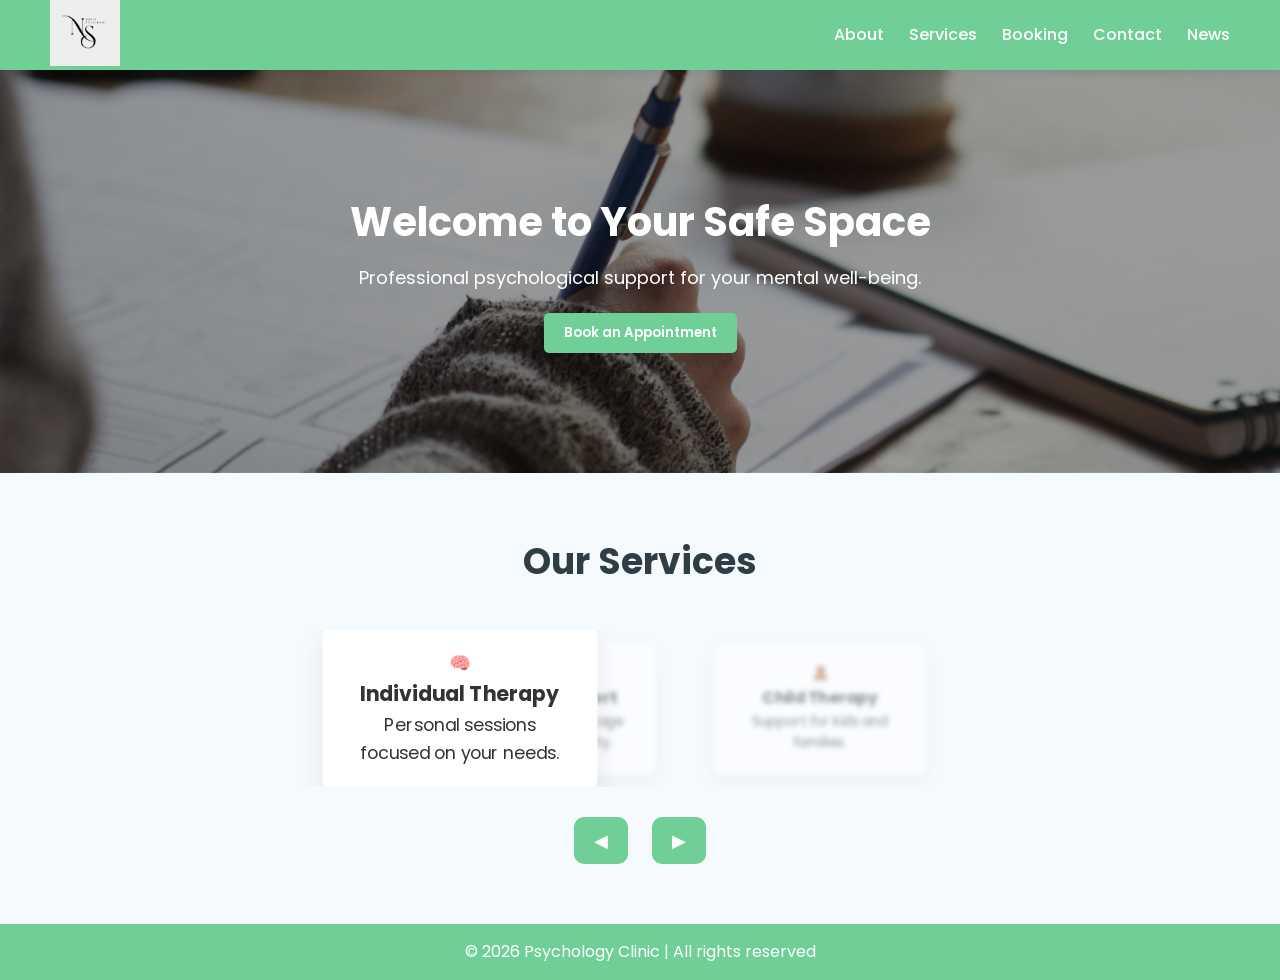
==== index.html @ 15b577ae "Enhance services section with icons Added icons to service cards in the services section." ====
<!DOCTYPE html>
<html lang="en">
<head>
    <meta charset="UTF-8">
    <link href="https://fonts.googleapis.com/css2?family=Poppins:wght@400;500;600;700&display=swap" rel="stylesheet">
    <meta name="viewport" content="width=device-width, initial-scale=1.0">
    <title>Psychology Clinic</title>
    <link rel="stylesheet" href="style.css">
</head>
<body>

    <!-- NAVBAR -->
   <nav>
    <div class="logo">
        <a href="index.html">
        <img src="images/logo.jpeg" alt="Logo">
        </a>
    </div>
      <ul>
    <li><a href="about.html">About</a></li>
    <li><a href="services.html">Services</a></li>
    <li><a href="booking.html">Booking</a></li>
    <li><a href="contact.html">Contact</a></li>
    <li><a href="news.html">News</a></li>
</ul>
    </nav>

    <!-- HERO SECTION -->
    <section class="hero">
        <h1>Welcome to Your Safe Space</h1>
        <p>Professional psychological support for your mental well-being.</p>
        <button>Book an Appointment</button>
    </section>

    <!-- SERVICES -->
<section class="services-slider">
    <h2>Our Services</h2>
    <div class="slider-wrapper">
        <div class="slider-card">
            <div class="icon">🧠</div>
            <h3>Individual Therapy</h3>
            <p>Personal sessions focused on your needs.</p>
        </div>
        <div class="slider-card">
            <div class="icon">💚</div>
            <h3>Anxiety Support</h3>
            <p>Learn how to manage stress and anxiety.</p>
        </div>
        <div class="slider-card">
            <div class="icon">🌈</div>
            <h3>Depression Help</h3>
            <p>Support and guidance through difficult times.</p>
        </div>
        <div class="slider-card">
            <div class="icon">👫</div>
            <h3>Couples Therapy</h3>
            <p>Help for better relationships.</p>
        </div>
        <div class="slider-card">
            <div class="icon">🧸</div>
            <h3>Child Therapy</h3>
            <p>Support for kids and families.</p>
        </div>
    </div>
    <div class="slider-nav">
        <button class="prev">◀</button>
        <button class="next">▶</button>
    </div>
</section>
<footer>
    <p>© 2026 Psychology Clinic | All rights reserved</p>
</footer>
    <script src="script.js"></script>
</body>
</html>
---- style.css ----
/* index */
* {
    margin: 0;
    padding: 0;
    box-sizing: border-box;
    font-family: 'Poppins', sans-serif; /* Poppins për krejt faqen */
}


/* NAVBAR */
nav {
    display: flex;
    justify-content: space-between;
    align-items: center;
    padding: 0 50px; /* heqim padding vertical */
    height: 70px; /* FIX height */
    background-color: #6fcf97;
    color: white;
    position: sticky;
    top: 0;
    z-index: 1000;
    box-shadow: 0 2px 10px rgba(0,0,0,0.1);
}

/* NAVBAR LINKS CLEAN */
ul {
    display: block;

}


nav ul {
    display: flex;
    list-style: none;
    gap: 25px;
}


nav ul li a {
    color: white;
    text-decoration: none;
    font-weight: 500;
    transition: 0.3s;
}

nav ul li a:hover {
    color: white;
    opacity: 0.8; /* efekt i lehtë */
}

/* LOGO */
.logo {
    display: flex;
    align-items: center;
    gap: 10px;
}

.logo img {
    height: 70px; /* ma e madhe se navbar */
    width: auto;
    object-fit: contain;
}

.logo img:hover {
    transform: scale(1.1);
    opacity: 0.9;
}
.logo span {
    font-size: 18px;
    font-weight: bold;
}

/* HERO */
.hero {
    text-align: center;
    padding: 120px 20px;
    background: linear-gradient(rgba(0,0,0,0.4), rgba(0,0,0,0.4)),
                url('images/hero.jpg'); /* vendos foton tane */
    background-size: cover;
    background-position: center;
    color: white;
}

.hero h1 {
    font-size: 40px;
    margin-bottom: 10px;
}

.hero p {
    font-size: 18px;
    margin-bottom: 20px;
}

.hero button {
    padding: 10px 20px;
    border: none;
    background-color: #6fcf97; /* njejte si navbar */
    color: white;
    cursor: pointer;
    border-radius: 5px;
    font-weight: 600;
    transition: 0.3s;
}
.hero button:hover {
    background-color: #57b87e; /* pak ma e errët */
}

/* ================= NEXT-LEVEL PROFESSIONAL SERVICES SLIDER ================= */
.services-slider {
    text-align: center;
    padding: 60px 20px;
    background-color: #f5faff;
    position: relative;
}

.services-slider h2 {
    font-size: 36px;
    margin-bottom: 40px;
    color: #2f3e46;
}

.slider-wrapper {
    display: flex;
    justify-content: center;
    align-items: center;
    overflow: hidden;
    position: relative;
    width: 100%;
}

.slider-card {
    background: white;
    width: 250px;
    padding: 25px;
    border-radius: 15px;
    box-shadow: 0 10px 25px rgba(0,0,0,0.08);
    flex-shrink: 0;
    margin: 0 -80px; /* overlap për efekt “partial view” */
    transition: transform 0.5s ease, filter 0.5s ease, opacity 0.5s ease;
    z-index: 1;
}

.slider-card.blur-left,
.slider-card.blur-right {
    transform: scale(0.85);
    opacity: 0.5;
    filter: blur(3px);
    z-index: 0;
}

.slider-card.active {
    transform: scale(1.1);
    opacity: 1;
    filter: blur(0);
    z-index: 2;
}

.slider-nav {
    margin-top: 30px;
}

.slider-nav button {
    background-color: #6fcf97;
    border: none;
    color: white;
    padding: 10px 20px;
    font-size: 18px;
    border-radius: 10px;
    cursor: pointer;
    margin: 0 10px;
    transition: 0.3s;
}

.slider-nav button:hover {
    background-color: #57b87e;
}

/* RESPONSIVE */
@media (max-width: 768px) {
    .slider-card {
        width: 200px;
        margin: 0 -50px;
    }
}

/* SERVICES */
.services {
    padding: 50px;
    text-align: center;
}

.cards {
    display: flex;
    justify-content: center;
    gap: 20px;
    margin-top: 30px;
}

.card {
    background: white;
    padding: 20px;
    width: 250px;
    border-radius: 10px;
    box-shadow: 0 0 10px rgba(0,0,0,0.1);
}

/* ABOUT PAGE */

.about-header {
    text-align: center;
    margin-bottom: 40px;
}
.about {
    padding: 60px 20px;
    background-color: #f9fcfb;
}
.about-header h1 {
    font-size: 36px;
    color: #2f3e46;
}
.about-header p {
    color: #777;
}

.about-container {
    display: flex;
    align-items: center;
    justify-content: center;
    gap: 50px;
    margin-top: 30px;
    background: white;
    padding: 40px;
    border-radius: 15px;
    box-shadow: 0 10px 25px rgba(0,0,0,0.08);
}

/* IMAGE */
.about-image img {
    width: 260px;
    height: 260px;
    border-radius: 50%;
    object-fit: cover;
    border: 4px solid #6fcf97;
}

/* CARDS */
.about-cards {
    display: flex;
    justify-content: center;
    gap: 20px;
    flex-wrap: wrap;
}

.info-card {
    background: white;
    padding: 25px;
    width: 250px;
    border-radius: 15px;
    box-shadow: 0 5px 20px rgba(0,0,0,0.08);
    text-align: center;
}

.info-card h3 {
    color: #6fcf97;
    margin-bottom: 10px;
}

/* INFO */
.about-info {
    max-width: 500px;
}


.about-info h2 {
    font-size: 28px;
    margin-bottom: 10px;
}
.highlight {
    color: #6fcf97;
    font-weight: 600;
    margin-bottom: 10px;
}

.about-text p {
    margin-bottom: 15px;
    line-height: 1.6;
    color: #555;
}

.about-text h3 {
    margin-top: 20px;
    color: #6fcf97;
}

/* LIST */
.about-text ul {
    margin-top: 10px;
    padding-left: 20px;
}

.about-text ul li {
    margin-bottom: 8px;
}
/* MAIN */
.about-main {
    display: flex;
    align-items: center;
    justify-content: center;
    gap: 60px;
    margin-bottom: 50px;
}


/* BUTTON */
.book-btn {
    display: inline-block;
    margin-top: 15px;
    padding: 10px 20px;
    background-color: #6fcf97;
    color: white;
    border-radius: 20px;
    text-decoration: none;
}

.book-btn:hover {
    background-color: #57b87e;
}

@media (max-width: 768px) {
    .about-container {
        flex-direction: column;
        text-align: center;
    }

    .about-text {
        text-align: center;
    }
}

/* SERVICES PAGE */
.services-page {
    padding: 50px;
    text-align: center;
    background-color: #f5faff;
}

.services-page h1 {
    font-size: 36px;
}

.subtitle {
    margin-top: 10px;
    color: #555;
}

.cards {
    display: flex;
    flex-wrap: wrap;
    justify-content: center;
    gap: 20px;
    margin-top: 30px;
}

.card {
    background: white;
    padding: 20px;
    width: 250px;
    border-radius: 10px;
    box-shadow: 0 0 10px rgba(0,0,0,0.1);
    transition: 0.3s;
}

.card:hover {
    transform: translateY(-5px);
}

@media (max-width: 768px) {
    .about-container {
        flex-direction: column;
        text-align: center;
        padding: 25px;
    }

    .about-text {
        text-align: center;
    }
}
/* BOOKING PAGE */
.booking {
    padding: 80px 20px;
    text-align: center;
    background-color:#f3faf6;
}

.booking-form {
    max-width: 500px;
    margin: 40px auto;
    display: flex;
    flex-direction: column;
    gap: 15px;
    text-align: left;
     background: white;              /* NEW */
    padding: 35px;                  /* NEW */
    border-radius: 15px;            /* NEW */
    box-shadow: 0 10px 30px rgba(0,0,0,0.08); /* NEW */

}

.booking-form input,
.booking-form textarea {
    padding: 12px;
    border-radius: 10px;
    border: 1px solid #ddd;
    font-size: 14px;
    transition: 0.3s;
}

/* FOCUS EFFECT */
.booking-form input:focus,
.booking-form textarea:focus {
    border-color: #6fbf8f;
    outline: none;
    box-shadow: 0 0 5px rgba(111, 191, 143, 0.3);
}


.booking-form button {
    padding: 12px;
    border: none;
    background-color: #6fbf8f;
    color: white;
    cursor: pointer;
    border-radius: 10px;
    font-size: 16px;
    transition: 0.3s;
}

.booking-form button:hover {
    background-color: #5aa87a;
}
/* CONTACT PAGE */
.contact {
    padding: 50px;
    text-align: center;
    background-color: #f5faff;
}

.contact-form {
    max-width: 500px;
    margin: 30px auto;
    display: flex;
    flex-direction: column;
    gap: 15px;
    text-align: left;
}

.contact-form input,
.contact-form textarea {
    padding: 10px;
    border-radius: 5px;
    border: 1px solid #ccc;
    font-size: 14px;
}

.contact-form button {
    padding: 10px;
    border: none;
    background-color:#6fbf8f;
    color: white;
    cursor: pointer;
    border-radius: 5px;
    font-size: 16px;
    transition: 0.3s;
}

.contact-form button:hover {
    background-color: #074173;
}

footer {
    background-color: #6fcf97;
    color: white;
    text-align: center;
    padding: 15px;
    margin-top: auto; /* KY E SHTYN POSHT */
}
html, body {
    height: 100%;
}
body {
    display: flex;
    flex-direction: column;
    font-family: 'Poppins', sans-serif;
    line-height: 1.6;
    color: #333;
}


.contact {
    padding: 60px 20px;
    text-align: center;
    background: #f6faf7;
}

.contact h1 {
    font-size: 36px;
    margin-bottom: 10px;
}

.subtitle {
    color: #666;
    margin-bottom: 40px;
}

/* Layout */
.contact-wrapper {
    display: flex;
    gap: 40px;
    justify-content: center;
    flex-wrap: wrap;
}

/* Contact Info */
.contact-info {
    background: white;
    padding: 30px;
    border-radius: 12px;
    width: 300px;
    text-align: left;
    box-shadow: 0 5px 15px rgba(0,0,0,0.05);
}

.contact-info h2 {
    margin-bottom: 20px;
    color: #6fbf8f;
}

.info-item {
    display: flex;
    align-items: center;
    margin-bottom: 15px;
    gap: 10px;
}

.info-item i {
    color: #6fbf8f;
    font-size: 18px;
}

.info-item a {
    text-decoration: none;
    color: #333;
}

.info-item a:hover {
    color:#6fbf8f;
}

/* Form */
.contact-form {
    background: white;
    padding: 30px;
    border-radius: 12px;
    width: 350px;
    text-align: left;
    box-shadow: 0 5px 15px rgba(0,0,0,0.05);
}

.contact-form input,
.contact-form textarea {
    width: 100%;
    padding: 12px;
    margin-top: 5px;
    margin-bottom: 15px;
    border-radius: 8px;
    border: 1px solid #ccc;
}

/* Green button (no blue) */
.contact-form button {
    width: 100%;
    padding: 12px;
    background: #6fbf8f;
    color: white;
    border: none;
    border-radius: 8px;
    font-size: 16px;
    cursor: pointer;
}

.contact-form button:hover {
    background: #5aa87a;
}

/* APPROACH SECTION */
.approach {
    text-align: center;
    margin: 60px 20px;
}

.approach h2 {
    font-size: 32px;
    color: #2f3e46;
    margin-bottom: 30px;
}

.approach-cards {
    display: flex;
    justify-content: center;
    gap: 20px;
    flex-wrap: wrap;
}

.approach-card {
    background: white;
    padding: 25px;
    width: 250px;
    border-radius: 15px;
    box-shadow: 0 5px 20px rgba(0,0,0,0.08);
    text-align: center;
    transition: transform 0.3s, box-shadow 0.3s;
}

.approach-card:hover {
    transform: translateY(-5px);
    box-shadow: 0 10px 30px rgba(0,0,0,0.12);
}

.approach-card h3 {
    color: #6fcf97;
    margin-bottom: 10px;
}

/* TESTIMONIAL */
.testimonial {
    text-align: center;
    margin: 50px 20px;
    font-style: italic;
    color: #555;
}

.testimonial span {
    display: block;
    margin-top: 15px;
    font-weight: 600;
    color: #2f3e46;
}

/* RESPONSIVE FOR APPROACH & TESTIMONIAL */
@media (max-width: 768px) {
    .approach-cards {
        flex-direction: column;
        align-items: center;
    }
}


/* ================= NEWS PAGE ================= */
.news-section {
    padding: 60px 20px;
    background-color: #f9fcfb;
    max-width: 1200px;
    margin: 0 auto;
}

.news-header {
    text-align: center;
    margin-bottom: 40px;
}

.news-header h1 {
    font-size: 36px;
    color: #2f3e46;
}

.news-header p {
    color: #777;
    font-size: 18px;
}

/* POST FORM */
.post-form {
    background: white;
    padding: 30px;
    border-radius: 15px;
    box-shadow: 0 10px 25px rgba(0,0,0,0.08);
    margin-bottom: 50px;
}

.post-form h2 {
    margin-bottom: 20px;
    color: #6fcf97;
}

.post-form input[type="text"],
.post-form textarea,
.post-form input[type="file"] {
    width: 100%;
    padding: 12px;
    margin-bottom: 15px;
    border-radius: 8px;
    border: 1px solid #ccc;
    font-size: 14px;
}

.post-form button {
    background-color: #6fcf97;
    color: white;
    border: none;
    padding: 12px 25px;
    border-radius: 25px;
    font-weight: 600;
    cursor: pointer;
    transition: 0.3s;
}

.post-form button:hover {
    background-color: #57b87e;
}

/* POSTS LIST */
.posts {
    display: flex;
    flex-direction: column;
    gap: 30px;
}

/* SINGLE POST CARD */
.post-card {
    background: white;
    padding: 25px;
    border-radius: 15px;
    box-shadow: 0 10px 25px rgba(0,0,0,0.08);
}

.post-card h3 {
    color: #2f3e46;
    margin-bottom: 10px;
}

.post-card p {
    color: #555;
    line-height: 1.6;
    margin-bottom: 15px;
}

.post-card img {
    width: 100%;
    max-height: 400px;
    object-fit: cover;
    border-radius: 10px;
    margin-bottom: 15px;
}

/* COMMENTS */
.comments {
    margin-top: 15px;
    padding-top: 10px;
    border-top: 1px solid #eee;
}

.comments p {
    font-size: 14px;
    margin-bottom: 8px;
}

.comment-input {
    width: calc(100% - 100px);
    padding: 10px;
    border-radius: 20px;
    border: 1px solid #ccc;
    margin-top: 10px;
    display: inline-block;
    font-size: 14px;
}

.comment-btn {
    padding: 10px 20px;
    margin-left: 10px;
    border-radius: 20px;
    background-color: #6fcf97;
    color: white;
    border: none;
    cursor: pointer;
    font-weight: 600;
}

.comment-btn:hover {
    background-color: #57b87e;
}

/* RESPONSIVE */
@media (max-width: 768px) {
    .post-form, .post-card {
        padding: 20px;
    }

    .comment-input {
        width: 100%;
        margin-bottom: 10px;
    }

    .comment-btn {
        width: 100%;
        margin-left: 0;
    }
}
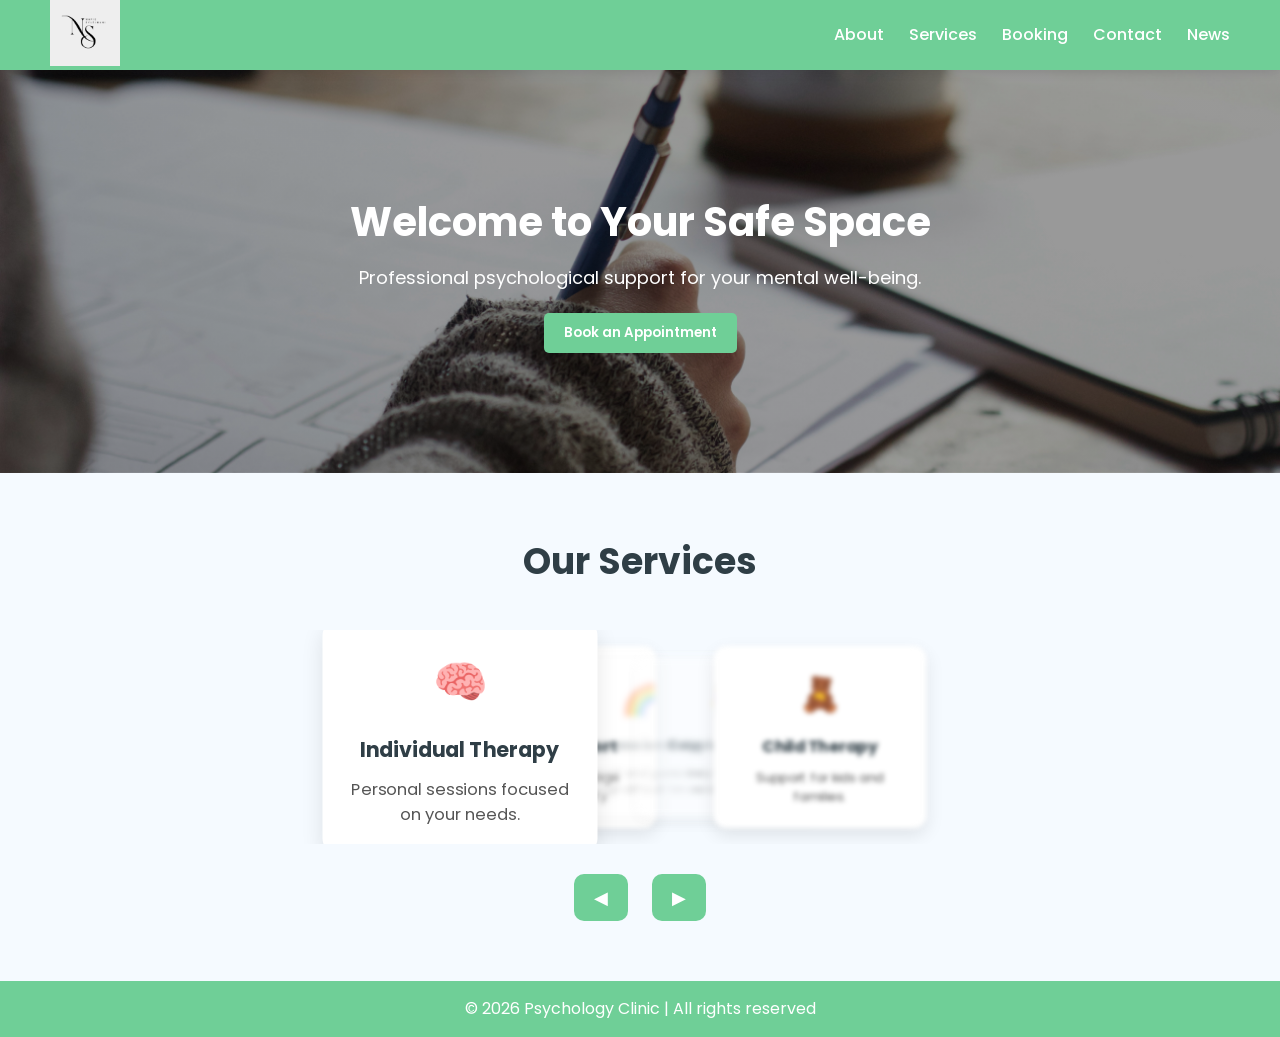
==== commit b9e7cc13: "Fix HTML encoding issues in index.html added data index" ====
--- a/index.html
+++ b/index.html
@@ -36,27 +36,27 @@
 <section class="services-slider">
     <h2>Our Services</h2>
     <div class="slider-wrapper">
-        <div class="slider-card">
+        <div class="slider-card" data-index="0">
             <div class="icon">🧠</div>
             <h3>Individual Therapy</h3>
             <p>Personal sessions focused on your needs.</p>
         </div>
-        <div class="slider-card">
+        <div class="slider-card" data-index="1">
             <div class="icon">💚</div>
             <h3>Anxiety Support</h3>
             <p>Learn how to manage stress and anxiety.</p>
         </div>
-        <div class="slider-card">
+        <div class="slider-card" data-index="2">
             <div class="icon">🌈</div>
             <h3>Depression Help</h3>
             <p>Support and guidance through difficult times.</p>
         </div>
-        <div class="slider-card">
+        <div class="slider-card" data-index="3">
             <div class="icon">👫</div>
             <h3>Couples Therapy</h3>
             <p>Help for better relationships.</p>
         </div>
-        <div class="slider-card">
+        <div class="slider-card" data-index="4">
             <div class="icon">🧸</div>
             <h3>Child Therapy</h3>
             <p>Support for kids and families.</p>
--- a/style.css
+++ b/style.css
@@ -105,7 +105,7 @@
     background-color: #57b87e; /* pak ma e errët */
 }
 
-/* ================= NEXT-LEVEL PROFESSIONAL SERVICES SLIDER ================= */
+/* ================= PROFESSIONAL SERVICES SLIDER ================= */
 .services-slider {
     text-align: center;
     padding: 60px 20px;
@@ -131,15 +131,43 @@
 .slider-card {
     background: white;
     width: 250px;
-    padding: 25px;
+    padding: 25px 20px;
     border-radius: 15px;
-    box-shadow: 0 10px 25px rgba(0,0,0,0.08);
+    box-shadow: 0 8px 20px rgba(0,0,0,0.1);
     flex-shrink: 0;
-    margin: 0 -80px; /* overlap për efekt “partial view” */
-    transition: transform 0.5s ease, filter 0.5s ease, opacity 0.5s ease;
+    margin: 0 -80px;
+    transition: transform 0.6s ease, filter 0.6s ease, opacity 0.6s ease;
     z-index: 1;
-}
-
+    text-align: center;
+}
+
+.slider-card .icon {
+    font-size: 40px;
+    margin-bottom: 15px;
+    color: #6fcf97;
+}
+
+.slider-card h3 {
+    font-weight: 700;
+    margin-bottom: 10px;
+    color: #2f3e46;
+}
+
+.slider-card p {
+    color: #555;
+    font-size: 15px;
+    line-height: 1.5;
+}
+
+/* Active card in center */
+.slider-card.active {
+    transform: scale(1.1);
+    opacity: 1;
+    filter: blur(0);
+    z-index: 2;
+}
+
+/* Cards on sides */
 .slider-card.blur-left,
 .slider-card.blur-right {
     transform: scale(0.85);
@@ -148,13 +176,7 @@
     z-index: 0;
 }
 
-.slider-card.active {
-    transform: scale(1.1);
-    opacity: 1;
-    filter: blur(0);
-    z-index: 2;
-}
-
+/* Navigation buttons */
 .slider-nav {
     margin-top: 30px;
 }
@@ -175,14 +197,13 @@
     background-color: #57b87e;
 }
 
-/* RESPONSIVE */
+/* Responsive */
 @media (max-width: 768px) {
     .slider-card {
         width: 200px;
         margin: 0 -50px;
     }
 }
-
 /* SERVICES */
 .services {
     padding: 50px;
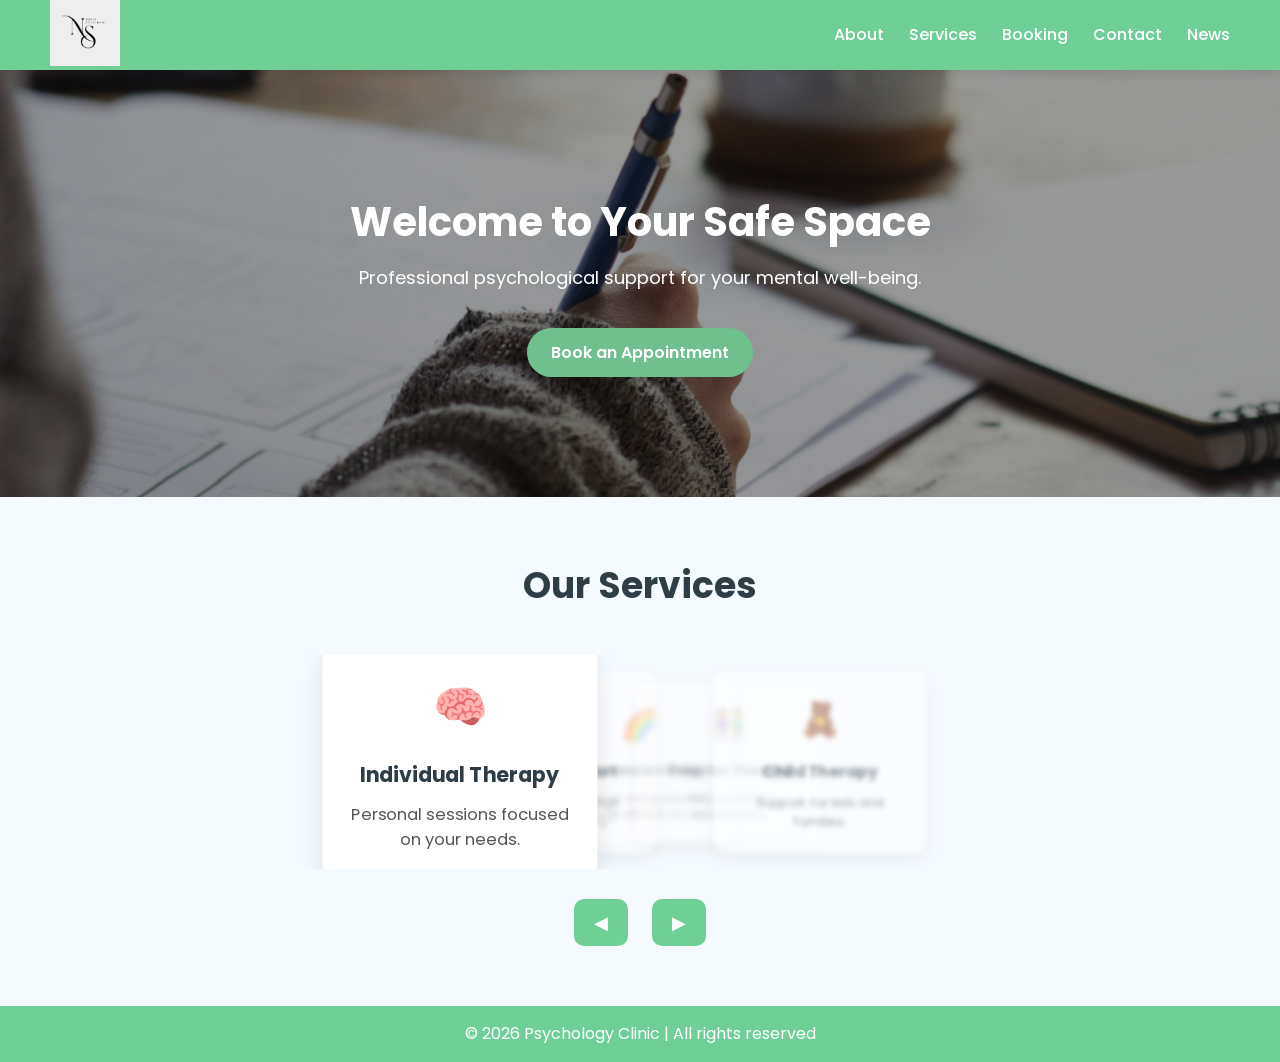
==== commit 477f2491: "Modify hero section with booking link Updated the hero section to include a link for booking appoint" ====
--- a/index.html
+++ b/index.html
@@ -29,7 +29,7 @@
     <section class="hero">
         <h1>Welcome to Your Safe Space</h1>
         <p>Professional psychological support for your mental well-being.</p>
-        <button>Book an Appointment</button>
+        <a href="booking.html" class="book-btn">Book an Appointment</a>
     </section>
 
     <!-- SERVICES -->
--- a/style.css
+++ b/style.css
@@ -139,6 +139,7 @@
     transition: transform 0.6s ease, filter 0.6s ease, opacity 0.6s ease;
     z-index: 1;
     text-align: center;
+    cursor: pointer;
 }
 
 .slider-card .icon {
@@ -211,150 +212,228 @@
 }
 
 .cards {
-    display: flex;
-    justify-content: center;
-    gap: 20px;
-    margin-top: 30px;
+    display: grid;
+    grid-template-columns: repeat(auto-fit, minmax(250px, 1fr));
+    gap: 30px;
+    margin-top: 40px;
+    justify-items: center;
 }
 
 .card {
     background: white;
-    padding: 20px;
-    width: 250px;
+    padding: 25px 20px;
+    width: 100%;
+    max-width: 300px;
+    border-radius: 12px;
+    box-shadow: 0 10px 25px rgba(0,0,0,0.08);
+    transition: transform 0.3s, box-shadow 0.3s;
+    display: flex;
+    flex-direction: column;
+    align-items: center;
+    text-align: center;
+}
+
+.card:hover {
+    transform: translateY(-8px);
+    box-shadow: 0 15px 30px rgba(0,0,0,0.12);
+}
+.card img {
+    width: 100%;
+    height: 180px;
+    object-fit: cover;
     border-radius: 10px;
-    box-shadow: 0 0 10px rgba(0,0,0,0.1);
+    margin-bottom: 15px;
+}
+@media (max-width: 992px) {
+    .cards {
+        grid-template-columns: repeat(2, 1fr);
+    }
+}
+
+@media (max-width: 600px) {
+    .cards {
+        grid-template-columns: 1fr;
+    }
 }
 
 /* ABOUT PAGE */
-
-.about-header {
-    text-align: center;
-    margin-bottom: 40px;
-}
-.about {
-    padding: 60px 20px;
-    background-color: #f9fcfb;
-}
-.about-header h1 {
-    font-size: 36px;
-    color: #2f3e46;
-}
-.about-header p {
-    color: #777;
-}
-
-.about-container {
-    display: flex;
-    align-items: center;
-    justify-content: center;
-    gap: 50px;
-    margin-top: 30px;
-    background: white;
-    padding: 40px;
-    border-radius: 15px;
-    box-shadow: 0 10px 25px rgba(0,0,0,0.08);
-}
-
-/* IMAGE */
-.about-image img {
-    width: 260px;
-    height: 260px;
-    border-radius: 50%;
-    object-fit: cover;
-    border: 4px solid #6fcf97;
-}
-
-/* CARDS */
-.about-cards {
-    display: flex;
-    justify-content: center;
-    gap: 20px;
-    flex-wrap: wrap;
-}
-
-.info-card {
-    background: white;
-    padding: 25px;
-    width: 250px;
-    border-radius: 15px;
-    box-shadow: 0 5px 20px rgba(0,0,0,0.08);
-    text-align: center;
-}
-
-.info-card h3 {
-    color: #6fcf97;
-    margin-bottom: 10px;
-}
-
-/* INFO */
-.about-info {
-    max-width: 500px;
-}
-
-
-.about-info h2 {
-    font-size: 28px;
-    margin-bottom: 10px;
-}
-.highlight {
-    color: #6fcf97;
-    font-weight: 600;
-    margin-bottom: 10px;
-}
-
-.about-text p {
-    margin-bottom: 15px;
-    line-height: 1.6;
-    color: #555;
-}
-
-.about-text h3 {
-    margin-top: 20px;
-    color: #6fcf97;
-}
-
-/* LIST */
-.about-text ul {
-    margin-top: 10px;
-    padding-left: 20px;
-}
-
-.about-text ul li {
-    margin-bottom: 8px;
-}
-/* MAIN */
-.about-main {
+.about-page {
+    background: #f3f7f5;
+    padding: 60px 20px 70px;
+    font-family: 'Poppins', sans-serif;
+}
+
+/* HERO */
+.about-hero {
+    max-width: 1100px;
+    margin: 0 auto 50px;
     display: flex;
     align-items: center;
     justify-content: center;
     gap: 60px;
-    margin-bottom: 50px;
-}
-
+    flex-wrap: wrap;
+    padding: 30px 0 10px;
+}
+
+.about-image img {
+    width: 320px;
+    height: 320px;
+    object-fit: cover;
+    border-radius: 50%;
+    border: 6px solid #6fbf8f;
+    box-shadow: 0 10px 25px rgba(0, 0, 0, 0.08);
+}
+
+.about-hero-text {
+    max-width: 500px;
+}
+
+.small-heading {
+    color: #6fbf8f;
+    font-weight: 600;
+    margin-bottom: 10px;
+    font-size: 18px;
+}
+
+.about-hero-text h1 {
+    font-size: 58px;
+    color: #243746;
+    margin-bottom: 10px;
+}
+
+.about-hero-text h3 {
+    color: #243746;
+    font-size: 28px;
+    margin-bottom: 20px;
+}
+
+.about-hero-text p {
+    color: #333;
+    font-size: 17px;
+    line-height: 1.8;
+    margin-bottom: 25px;
+}
 
 /* BUTTON */
 .book-btn {
     display: inline-block;
+    padding: 12px 24px;
     margin-top: 15px;
-    padding: 10px 20px;
-    background-color: #6fcf97;
-    color: white;
-    border-radius: 20px;
+    background-color: #6fbf8f;
+    color: white;
+    border-radius: 25px;
     text-decoration: none;
+    font-weight: 600;
+    transition: 0.3s;
 }
 
 .book-btn:hover {
     background-color: #57b87e;
 }
 
+/* NEW SPLIT SECTION */
+.about-content-section {
+    max-width: 1100px;
+    margin: 0 auto;
+    display: grid;
+    grid-template-columns: 1.15fr 0.85fr;
+    gap: 28px;
+    align-items: start;
+}
+
+.about-text-side {
+    background: rgba(255, 255, 255, 0.45);
+    padding: 28px 26px;
+    border-radius: 18px;
+}
+
+.about-text-side h2 {
+    font-size: 42px;
+    color: #243746;
+    margin-bottom: 20px;
+    position: relative;
+}
+
+.about-text-side h2::after {
+    content: "";
+    width: 50px;
+    height: 3px;
+    background: #6fbf8f;
+    position: absolute;
+    left: 0;
+    bottom: -8px;
+}
+
+.about-text-side p {
+    font-size: 16px;
+    color: #2f3e46;
+    line-height: 1.9;
+    margin-bottom: 16px;
+}
+
+.about-info-side {
+    display: flex;
+    flex-direction: column;
+    gap: 16px;
+}
+
+.side-card {
+    background: white;
+    padding: 22px 22px;
+    border-radius: 18px;
+    box-shadow: 0 4px 14px rgba(0, 0, 0, 0.04);
+    transition: 0.3s;
+}
+
+.side-card:hover {
+    transform: translateY(-6px);
+    box-shadow: 0 10px 25px rgba(0,0,0,0.08);
+}
+
+.side-card h3 {
+    color: #243746;
+    font-size: 26px;
+    margin-bottom: 10px;
+}
+
+.side-card p {
+    color: #333;
+    font-size: 16px;
+    line-height: 1.8;
+}
+
+/* MOBILE */
+@media (max-width: 900px) {
+    .about-content-section {
+        grid-template-columns: 1fr;
+    }
+
+    .about-text-side {
+        text-align: center;
+    }
+}
+
 @media (max-width: 768px) {
-    .about-container {
-        flex-direction: column;
+    .about-hero {
+        gap: 35px;
+        margin-bottom: 45px;
+    }
+
+    .about-image img {
+        width: 250px;
+        height: 250px;
+    }
+
+    .about-hero-text {
         text-align: center;
     }
 
-    .about-text {
-        text-align: center;
+    .about-hero-text h1 {
+        font-size: 38px;
+    }
+
+    .about-hero-text h3 {
+        font-size: 22px;
     }
 }
 
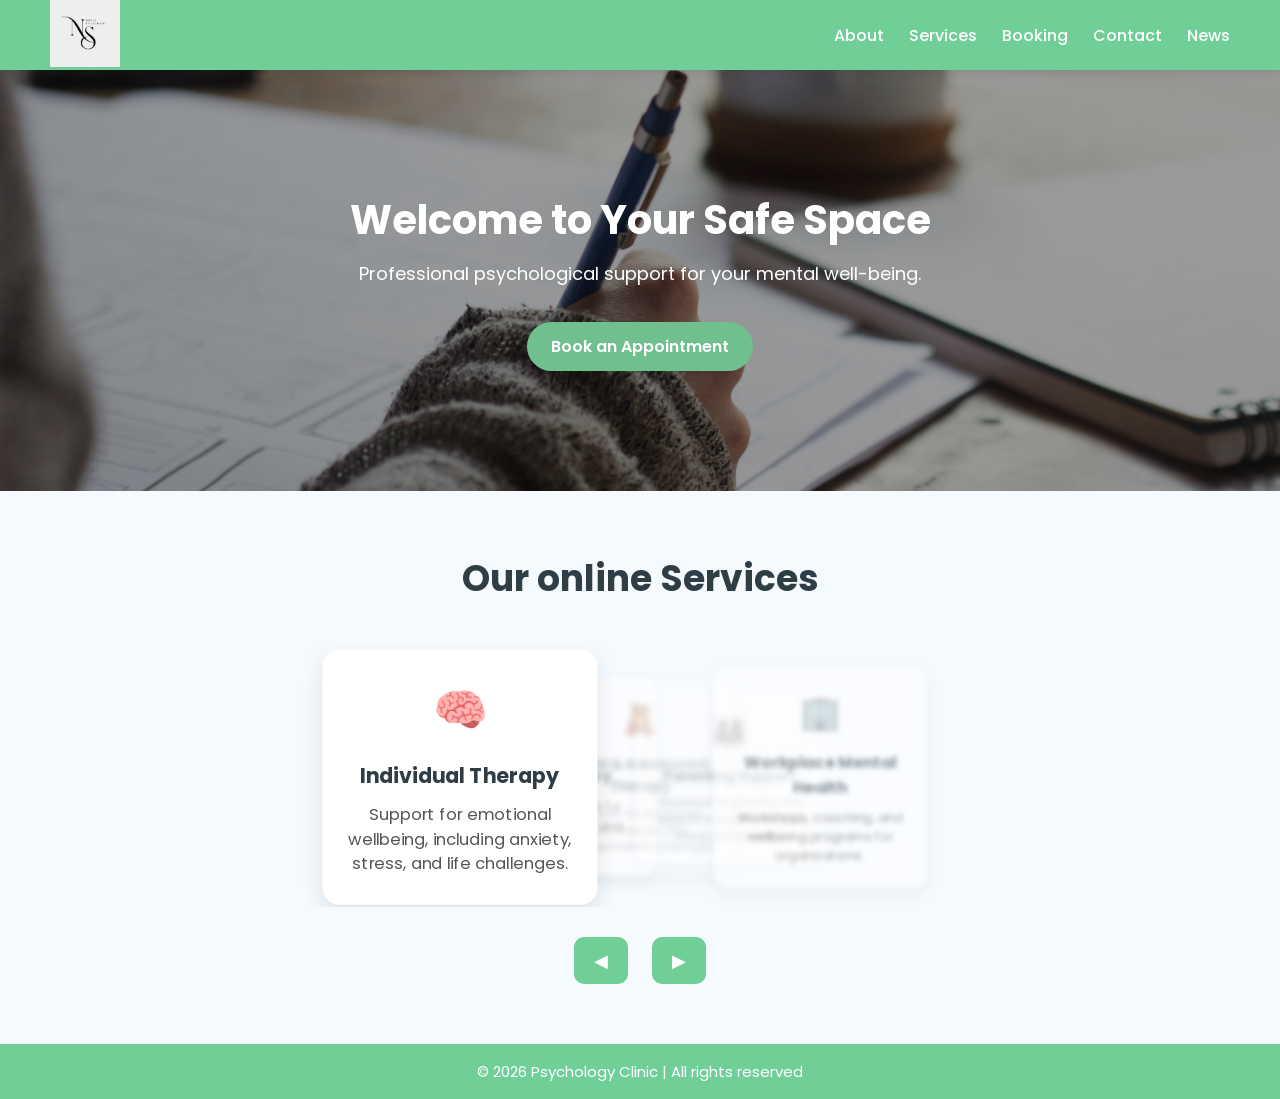
==== commit f61fab59: "I fixed the services and I added at css some style about price and also I fixed the cards at index" ====
--- a/index.html
+++ b/index.html
@@ -32,35 +32,41 @@
         <a href="booking.html" class="book-btn">Book an Appointment</a>
     </section>
 
-    <!-- SERVICES -->
+<!-- SERVICES -->
 <section class="services-slider">
-    <h2>Our Services</h2>
+    <h2>Our online Services</h2>
     <div class="slider-wrapper">
+
         <div class="slider-card" data-index="0">
             <div class="icon">🧠</div>
             <h3>Individual Therapy</h3>
-            <p>Personal sessions focused on your needs.</p>
+            <p>Support for emotional wellbeing, including anxiety, stress, and life challenges.</p>
         </div>
+
         <div class="slider-card" data-index="1">
-            <div class="icon">💚</div>
-            <h3>Anxiety Support</h3>
-            <p>Learn how to manage stress and anxiety.</p>
+            <div class="icon">👥</div>
+            <h3>Group Therapy</h3>
+            <p>A supportive space to share experiences and grow together.</p>
         </div>
+
         <div class="slider-card" data-index="2">
-            <div class="icon">🌈</div>
-            <h3>Depression Help</h3>
-            <p>Support and guidance through difficult times.</p>
+            <div class="icon">🧸</div>
+            <h3>Child & Adolescent Therapy</h3>
+            <p>Support for emotional, behavioural, and developmental challenges.</p>
         </div>
+
         <div class="slider-card" data-index="3">
-            <div class="icon">👫</div>
-            <h3>Couples Therapy</h3>
-            <p>Help for better relationships.</p>
+            <div class="icon">👨‍👩‍👧</div>
+            <h3>Parenting Support</h3>
+            <p>Guidance for parents and support in building healthy family relationships.</p>
         </div>
+
         <div class="slider-card" data-index="4">
-            <div class="icon">🧸</div>
-            <h3>Child Therapy</h3>
-            <p>Support for kids and families.</p>
+            <div class="icon">🏢</div>
+            <h3>Workplace Mental Health</h3>
+            <p>Workshops, coaching, and wellbeing programs for organizations.</p>
         </div>
+
     </div>
     <div class="slider-nav">
         <button class="prev">◀</button>
--- a/style.css
+++ b/style.css
@@ -444,6 +444,12 @@
     background-color: #f5faff;
 }
 
+.price {
+    font-weight: 600;
+    color: #2e7d6b; /* ose ngjyra jote kryesore */
+    margin: 10px 0;
+    font-size: 16px;
+}
 .services-page h1 {
     font-size: 36px;
 }
@@ -485,185 +491,492 @@
         text-align: center;
     }
 }
-/* BOOKING PAGE */
-.booking {
-    padding: 80px 20px;
-    text-align: center;
-    background-color:#f3faf6;
-}
-
-.booking-form {
-    max-width: 500px;
-    margin: 40px auto;
-    display: flex;
+.booking-container {
+    display: grid;
+    grid-template-columns: 1.2fr 0.8fr;
+    gap: 30px;
+    max-width: 1100px;
+    margin: 0 auto;
+    align-items: start;
+}
+
+.booking-left,
+.booking-right {
+    background: white;
+    padding: 30px;
+    border-radius: 18px;
+    box-shadow: 0 10px 30px rgba(0,0,0,0.08);
+    min-width: 0;
+}
+
+#calendar {
+    width: 100%;
+    background: #f9fcfb;
+    border-radius: 14px;
+    padding: 20px;
+    border: 1px solid #e5ece8;
+}
+
+.calendar-header {
+    display: flex;
+    justify-content: space-between;
+    align-items: center;
+    margin-bottom: 16px;
+    font-weight: 600;
+    color: #243746;
+}
+
+.calendar-header button {
+    border: none;
+    background: #6fcf97;
+    color: white;
+    width: 42px;
+    height: 42px;
+    border-radius: 10px;
+    cursor: pointer;
+    font-size: 18px;
+}
+
+.calendar-days {
+    display: grid;
+    grid-template-columns: repeat(7, minmax(0, 1fr));
+    gap: 8px;
+    margin-bottom: 10px;
+    text-align: center;
+}
+
+.calendar-days div {
+    font-size: 14px;
+    font-weight: 600;
+    color: #7a858d;
+}
+
+.calendar-grid {
+    display: grid;
+    grid-template-columns: repeat(7, minmax(0, 1fr));
+    gap: 10px;
+    width: 100%;
+}
+
+.calendar-grid button {
+    padding: 12px 6px;
+    border: none;
+    border-radius: 10px;
+    background: #e9f7ef;
+    cursor: pointer;
+    font-weight: 500;
+    transition: 0.2s;
+}
+
+.calendar-grid button:hover:not(:disabled) {
+    background: #c8efd8;
+}
+
+.calendar-grid button.selected {
+    background: #6fcf97;
+    color: white;
+}
+
+.calendar-grid button:disabled {
+    background: #f8d7da;
+    color: #721c24;
+    opacity: 0.6;
+    cursor: not-allowed;
+}
+.booking-modern {
+    padding: 60px 20px;
+    background: #f3f7f5;
+}
+
+.booking-header {
+    text-align: center;
+    margin-bottom: 35px;
+}
+
+.booking-header h1 {
+    font-size: 42px;
+    color: #243746;
+    margin-bottom: 8px;
+}
+
+.booking-header p {
+    color: #5f6b73;
+    font-size: 17px;
+}
+
+.step {
+    display: none;
     flex-direction: column;
-    gap: 15px;
-    text-align: left;
-     background: white;              /* NEW */
-    padding: 35px;                  /* NEW */
-    border-radius: 15px;            /* NEW */
-    box-shadow: 0 10px 30px rgba(0,0,0,0.08); /* NEW */
-
-}
-
-.booking-form input,
-.booking-form textarea {
-    padding: 12px;
+    gap: 18px;
+}
+
+.step.active {
+    display: flex;
+}
+
+.step h2,
+.booking-right h3 {
+    color: #243746;
+    margin-bottom: 10px;
+}
+
+.booking-left input,
+.booking-left select {
+    width: 100%;
+    padding: 14px;
     border-radius: 10px;
-    border: 1px solid #ddd;
-    font-size: 14px;
-    transition: 0.3s;
-}
-
-/* FOCUS EFFECT */
-.booking-form input:focus,
-.booking-form textarea:focus {
+    border: 1px solid #d6d6d6;
+    font-size: 15px;
+    font-family: 'Poppins', sans-serif;
+}
+
+.booking-left input:focus,
+.booking-left select:focus {
     border-color: #6fbf8f;
     outline: none;
     box-shadow: 0 0 5px rgba(111, 191, 143, 0.3);
 }
 
-
-.booking-form button {
+.booking-left button,
+.confirm-btn {
+    padding: 13px 18px;
+    border: none;
+    background: #6fcf97;
+    color: white;
+    border-radius: 10px;
+    cursor: pointer;
+    font-size: 15px;
+    font-weight: 600;
+    transition: 0.3s;
+    font-family: 'Poppins', sans-serif;
+}
+
+.booking-left button:hover,
+.confirm-btn:hover {
+    background: #57b87e;
+}
+
+.step-buttons {
+    display: flex;
+    justify-content: space-between;
+    gap: 12px;
+}
+
+.back-btn {
+    background: #dfe8e3 !important;
+    color: #243746 !important;
+}
+
+.back-btn:hover {
+    background: #cfdad4 !important;
+}
+
+#available-times {
+    width: 100%;
+    background: #f9fcfb;
+    border-radius: 14px;
+    padding: 20px;
+    border: 1px solid #e5ece8;
+}
+
+.time-grid {
+    display: grid;
+    grid-template-columns: repeat(3, minmax(0, 1fr));
+    gap: 12px;
+}
+
+.time-option {
     padding: 12px;
+    border-radius: 10px;
+    background: #e9f7ef;
+    text-align: center;
+    cursor: pointer;
+    transition: 0.2s;
     border: none;
-    background-color: #6fbf8f;
-    color: white;
+    font-weight: 500;
+    font-family: 'Poppins', sans-serif;
+    color: #243746;
+}
+
+.time-option:hover {
+    background: #c8efd8;
+}
+
+.time-option.selected {
+    background: #6fcf97;
+    color: white;
+}
+
+.session-grid {
+    display: grid;
+    grid-template-columns: repeat(3, minmax(0, 1fr));
+    gap: 15px;
+}
+
+.session-card {
+    background: #f9fcfb !important;
+    color: #243746 !important;
+    border: 1px solid #dfe8e3 !important;
+    padding: 18px !important;
+    border-radius: 14px !important;
+    font-weight: 600 !important;
+    text-align: center;
+}
+
+.session-card.selected {
+    background: #6fcf97 !important;
+    color: white !important;
+    border-color: #6fcf97 !important;
+}
+
+.summary-card,
+.final-summary {
+    background: #f9fcfb;
+    border-radius: 14px;
+    padding: 20px;
+    text-align: left;
+    border: 1px solid #e5ece8;
+}
+
+.summary-card p,
+.final-summary p {
+    margin-bottom: 12px;
+    color: #2f3e46;
+}
+
+.terms {
+    font-size: 14px;
+    text-align: left;
+    color: #444;
+    line-height: 1.7;
+}
+
+.terms-popup {
+    position: fixed;
+    inset: 0;
+    background: rgba(0, 0, 0, 0.6);
+    display: none;
+    justify-content: center;
+    align-items: center;
+    z-index: 9999;
+}
+
+.terms-content {
+    background: white;
+    width: 90%;
+    max-width: 500px;
+    padding: 25px;
+    border-radius: 15px;
+    text-align: center;
+}
+
+.terms-scroll {
+    height: 200px;
+    overflow-y: auto;
+    text-align: left;
+    margin: 20px 0;
+    padding: 12px;
+    border: 1px solid #ddd;
+    border-radius: 10px;
+}
+
+.terms-content button {
+    padding: 12px 25px;
+    border: none;
+    background: #6fcf97;
+    color: white;
+    border-radius: 10px;
     cursor: pointer;
-    border-radius: 10px;
-    font-size: 16px;
-    transition: 0.3s;
-}
-
-.booking-form button:hover {
-    background-color: #5aa87a;
-}
+    font-family: 'Poppins', sans-serif;
+}
+
+.terms-content button:disabled {
+    background: #ccc;
+    cursor: not-allowed;
+}
+
+@media (max-width: 900px) {
+    .booking-container {
+        grid-template-columns: 1fr;
+    }
+}
+
+@media (max-width: 768px) {
+    .booking-modern {
+        padding: 40px 15px;
+    }
+
+    .booking-header h1 {
+        font-size: 34px;
+    }
+
+    .session-grid {
+        grid-template-columns: 1fr;
+    }
+
+    .time-grid {
+        grid-template-columns: repeat(2, minmax(0, 1fr));
+    }
+
+    .step-buttons {
+        flex-direction: column;
+    }
+
+    .calendar-grid {
+        gap: 8px;
+    }
+
+    .calendar-grid button {
+        padding: 10px 4px;
+        font-size: 14px;
+    }
+
+    .calendar-days div {
+        font-size: 12px;
+    }
+}
+
 /* CONTACT PAGE */
 .contact {
-    padding: 50px;
-    text-align: center;
-    background-color: #f5faff;
-}
-
-.contact-form {
-    max-width: 500px;
-    margin: 30px auto;
-    display: flex;
-    flex-direction: column;
-    gap: 15px;
-    text-align: left;
-}
-
-.contact-form input,
-.contact-form textarea {
-    padding: 10px;
-    border-radius: 5px;
-    border: 1px solid #ccc;
-    font-size: 14px;
-}
-
-.contact-form button {
-    padding: 10px;
-    border: none;
-    background-color:#6fbf8f;
-    color: white;
-    cursor: pointer;
-    border-radius: 5px;
-    font-size: 16px;
-    transition: 0.3s;
-}
-
-.contact-form button:hover {
-    background-color: #074173;
-}
-
-footer {
-    background-color: #6fcf97;
-    color: white;
-    text-align: center;
-    padding: 15px;
-    margin-top: auto; /* KY E SHTYN POSHT */
-}
-html, body {
-    height: 100%;
-}
-body {
-    display: flex;
-    flex-direction: column;
-    font-family: 'Poppins', sans-serif;
-    line-height: 1.6;
-    color: #333;
-}
-
-
-.contact {
-    padding: 60px 20px;
-    text-align: center;
-    background: #f6faf7;
+    padding: 60px 20px 80px;
+    background: #f3f7f5;
+    text-align: center;
 }
 
 .contact h1 {
-    font-size: 36px;
+    font-size: 46px;
+    color: #243746;
     margin-bottom: 10px;
 }
 
 .subtitle {
-    color: #666;
-    margin-bottom: 40px;
-}
-
-/* Layout */
-.contact-wrapper {
-    display: flex;
-    gap: 40px;
-    justify-content: center;
-    flex-wrap: wrap;
-}
-
-/* Contact Info */
-.contact-info {
+    color: #5a6670;
+    margin-bottom: 36px;
+    font-size: 18px;
+}
+
+/* CONTACT CARD */
+.contact-container {
+    max-width: 620px;
+    margin: 0 auto;
+}
+
+.contact-left {
     background: white;
-    padding: 30px;
-    border-radius: 12px;
-    width: 300px;
+    padding: 32px 30px;
+    border-radius: 18px;
     text-align: left;
     box-shadow: 0 5px 15px rgba(0,0,0,0.05);
 }
 
-.contact-info h2 {
-    margin-bottom: 20px;
-    color: #6fbf8f;
+.contact-left h2 {
+    color: #243746;
+    margin-bottom: 15px;
+    font-size: 34px;
+}
+
+.contact-text {
+    color: #555;
+    font-size: 15px;
+    margin-bottom: 25px;
+    line-height: 1.7;
 }
 
 .info-item {
     display: flex;
     align-items: center;
-    margin-bottom: 15px;
-    gap: 10px;
+    gap: 12px;
+    margin-bottom: 18px;
 }
 
 .info-item i {
     color: #6fbf8f;
     font-size: 18px;
+    min-width: 20px;
 }
 
 .info-item a {
+    color: #333;
     text-decoration: none;
-    color: #333;
+    font-size: 16px;
 }
 
 .info-item a:hover {
-    color:#6fbf8f;
-}
-
-/* Form */
-.contact-form {
+    color: #6fbf8f;
+}
+
+/* FLOATING CHAT BUTTON */
+.chat-btn {
+    position: fixed;
+    bottom: 25px;
+    right: 25px;
+    width: 62px;
+    height: 60px;
+    border: none;
+    border-radius: 50%;
+    background: #6fbf8f;
+    color: white;
+    font-size: 22px;
+    cursor: pointer;
+    box-shadow: 0 5px 15px rgba(0,0,0,0.15);
+    transition: 0.3s;
+    z-index: 999;
+}
+
+.chat-btn:hover {
+    background: #5aa87a;
+    transform: scale(1.08);
+}
+
+/* MODAL */
+.contact-modal {
+    display: none;
+    position: fixed;
+    inset: 0;
+    background: rgba(0,0,0,0.45);
+    justify-content: center;
+    align-items: center;
+    z-index: 1002;
+}
+
+.contact-modal.active {
+    display: flex;
+}
+
+.modal-box {
     background: white;
+    width: 90%;
+    max-width: 500px;
     padding: 30px;
-    border-radius: 12px;
-    width: 350px;
+    border-radius: 18px;
+    position: relative;
+    box-shadow: 0 10px 30px rgba(0,0,0,0.15);
     text-align: left;
-    box-shadow: 0 5px 15px rgba(0,0,0,0.05);
+}
+
+.modal-box h2 {
+    color: #243746;
+    margin-bottom: 20px;
+    font-size: 28px;
+}
+
+.close-btn {
+    position: absolute;
+    top: 12px;
+    right: 16px;
+    background: none;
+    border: none;
+    font-size: 28px;
+    cursor: pointer;
+    color: #243746;
+}
+
+/* FORM */
+.contact-form label {
+    display: block;
+    margin-bottom: 6px;
+    color: #243746;
+    font-weight: 500;
 }
 
 .contact-form input,
@@ -674,9 +987,17 @@
     margin-bottom: 15px;
     border-radius: 8px;
     border: 1px solid #ccc;
-}
-
-/* Green button (no blue) */
+    font-size: 14px;
+    font-family: 'Poppins', sans-serif;
+}
+
+.contact-form input:focus,
+.contact-form textarea:focus {
+    outline: none;
+    border-color: #6fbf8f;
+    box-shadow: 0 0 5px rgba(111, 191, 143, 0.3);
+}
+
 .contact-form button {
     width: 100%;
     padding: 12px;
@@ -686,10 +1007,71 @@
     border-radius: 8px;
     font-size: 16px;
     cursor: pointer;
+    transition: 0.3s;
 }
 
 .contact-form button:hover {
     background: #5aa87a;
+}
+
+/* RESPONSIVE */
+@media (max-width: 768px) {
+    .contact-left {
+        text-align: left;
+    }
+
+    .chat-btn {
+        bottom: 20px;
+        right: 20px;
+        width: 56px;
+        height: 56px;
+        font-size: 22px;
+    }
+}
+
+.contact-card {
+    background: white;
+    border-radius: 20px;
+    padding: 35px;
+    display: grid;
+    grid-template-columns: 1.3fr 0.7fr;
+    gap: 30px;
+    box-shadow: 0 8px 25px rgba(0,0,0,0.05);
+}
+
+.contact-right-box {
+    background: #f8fbfa;
+    border-radius: 16px;
+    padding: 25px;
+}
+
+.contact-right-box h3 {
+    color: #243746;
+    margin-bottom: 20px;
+}
+
+.support-item {
+    display: flex;
+    align-items: flex-start;   /* 👈 important */
+    gap: 10px;
+    margin-bottom: 14px;
+}
+
+@media (max-width: 768px) {
+    .contact-card {
+        grid-template-columns: 1.5fr 0.5fr;
+    }
+
+    .contact-right-box {
+        text-align: center;
+    }
+}.info-item {
+    margin-bottom: 18px;
+}
+.check {
+    color: #6fbf8f;
+    margin-top: 3px;
+    font-weight: bold;
 }
 
 /* APPROACH SECTION */
@@ -905,3 +1287,55 @@
         margin-left: 0;
     }
 }
+footer {
+    background-color: #6fcf97;
+    color: white;
+    text-align: center;
+    padding: 16px;
+}
+
+footer p {
+    margin: 0;
+    font-size: 15px;
+}
+
+/* TERMS PAGE */
+.terms-page {
+    padding: 60px 20px;
+    background: #f5faff;
+    text-align: center;
+}
+
+.terms-box {
+    max-width: 700px;
+    margin: 30px auto;
+    background: white;
+    padding: 30px;
+    border-radius: 15px;
+    text-align: left;
+    box-shadow: 0 10px 30px rgba(0,0,0,0.08);
+}
+
+.terms-box h3 {
+    margin-top: 20px;
+    color: #2f3e46;
+}
+
+.terms-box p {
+    color: #555;
+    line-height: 1.6;
+}
+
+.terms-box button {
+    margin-top: 25px;
+    padding: 12px 25px;
+    background: #6fcf97;
+    color: white;
+    border: none;
+    border-radius: 10px;
+    cursor: pointer;
+}
+
+.terms-box button:hover {
+    background: #57b87e;
+}
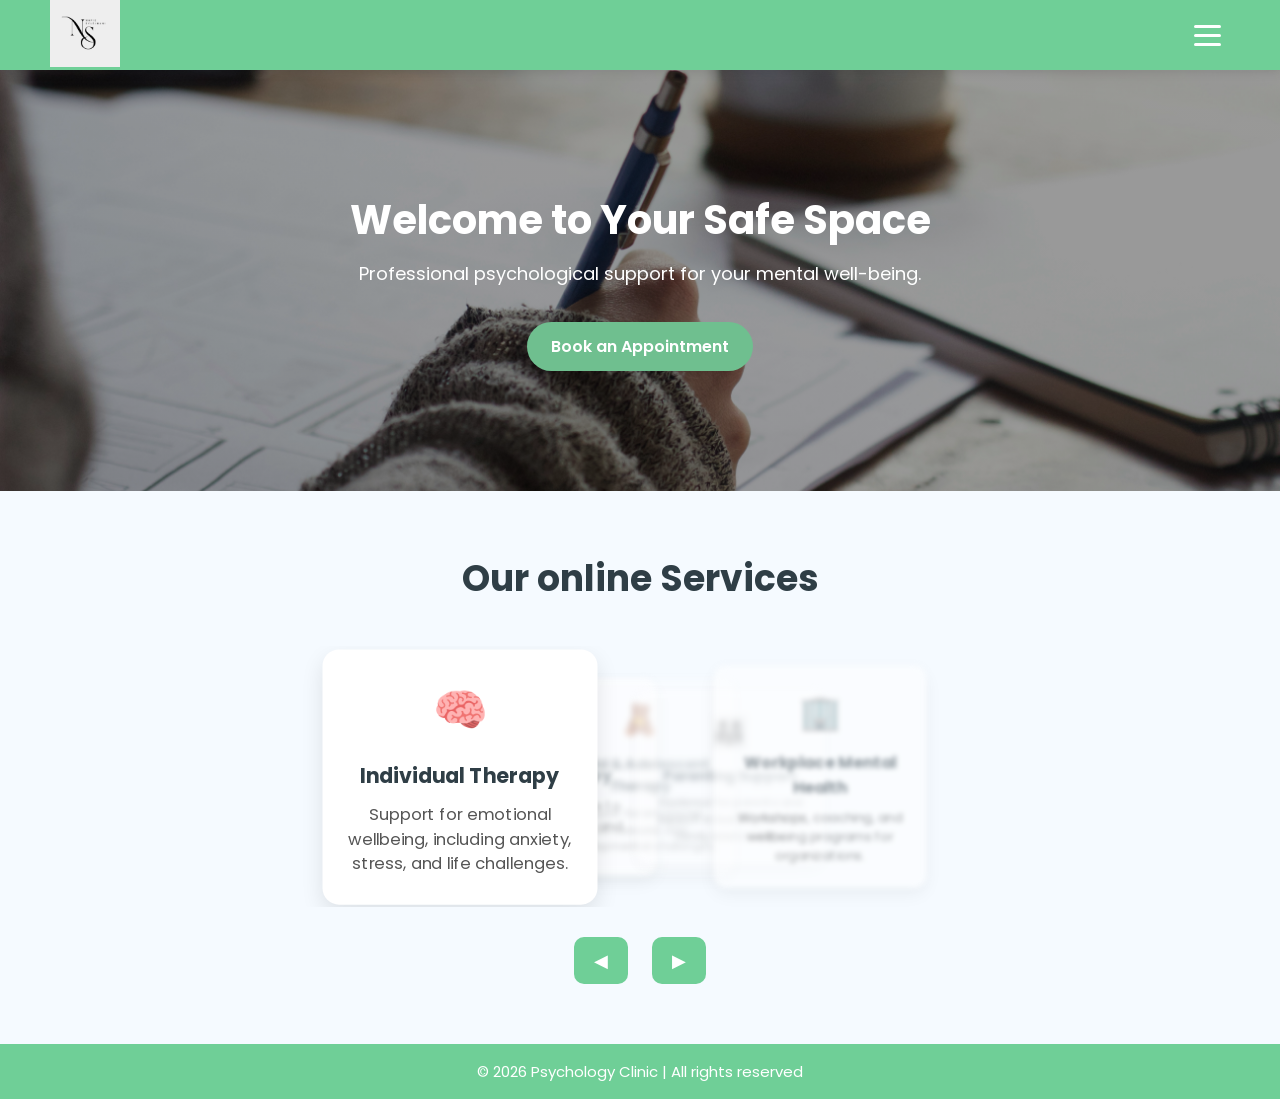
==== commit ef22e5e4: "Update responsive navigation and pages" ====
--- a/index.html
+++ b/index.html
@@ -9,21 +9,28 @@
 </head>
 <body>
 
-    <!-- NAVBAR -->
-   <nav>
+<!-- NAVBAR -->
+<nav>
     <div class="logo">
         <a href="index.html">
-        <img src="images/logo.jpeg" alt="Logo">
+            <img src="images/logo.jpeg" alt="Logo">
         </a>
     </div>
-      <ul>
-    <li><a href="about.html">About</a></li>
-    <li><a href="services.html">Services</a></li>
-    <li><a href="booking.html">Booking</a></li>
-    <li><a href="contact.html">Contact</a></li>
-    <li><a href="news.html">News</a></li>
-</ul>
-    </nav>
+
+    <button class="hamburger" id="hamburger" aria-label="Open menu">
+        <span></span>
+        <span></span>
+        <span></span>
+    </button>
+
+    <ul id="nav-menu">
+        <li><a href="about.html">About</a></li>
+        <li><a href="services.html">Services</a></li>
+        <li><a href="booking.html">Booking</a></li>
+        <li><a href="contact.html">Contact</a></li>
+        <li><a href="news.html">News</a></li>
+    </ul>
+</nav>
 
     <!-- HERO SECTION -->
     <section class="hero">
--- a/style.css
+++ b/style.css
@@ -23,29 +23,128 @@
 }
 
 /* NAVBAR LINKS CLEAN */
-ul {
+/* ================= NAVBAR MENU ================= */
+
+nav {
+    position: sticky;
+    top: 0;
+    z-index: 1000;
+}
+
+/* HAMBURGER BUTTON */
+
+.hamburger {
+    width: 46px;
+    height: 46px;
+    border: none;
+    background: transparent;
+    cursor: pointer;
+
+    display: flex;
+    flex-direction: column;
+    justify-content: center;
+    align-items: center;
+    gap: 6px;
+
+    padding: 0;
+}
+
+.hamburger span {
     display: block;
-
-}
-
+    width: 27px;
+    height: 3px;
+    background-color: white;
+    border-radius: 3px;
+
+    transition:
+        transform 0.3s ease,
+        opacity 0.3s ease,
+        width 0.3s ease;
+}
+
+/* MENU */
 
 nav ul {
-    display: flex;
+    position: absolute;
+
+    top: 70px;
+    right: 30px;
+
+    width: 230px;
+
+    margin: 0;
+    padding: 10px 0;
+
     list-style: none;
-    gap: 25px;
-}
-
+
+    background-color: #6fcf97;
+
+    border-radius: 0 0 15px 15px;
+
+    box-shadow: 0 10px 25px rgba(0, 0, 0, 0.15);
+
+    /* Hidden initially */
+    opacity: 0;
+    visibility: hidden;
+
+    transform: translateY(-15px);
+
+    transition:
+        opacity 0.3s ease,
+        transform 0.3s ease,
+        visibility 0.3s ease;
+}
+
+/* OPEN MENU */
+
+nav ul.active {
+    opacity: 1;
+    visibility: visible;
+    transform: translateY(0);
+}
+
+/* MENU LINKS */
+
+nav ul li {
+    width: 100%;
+}
 
 nav ul li a {
-    color: white;
+    display: block;
+
+    width: 100%;
+
+    padding: 14px 22px;
+
+    color: white;
+
     text-decoration: none;
+
     font-weight: 500;
-    transition: 0.3s;
+
+    transition:
+        background-color 0.2s ease,
+        padding-left 0.2s ease;
 }
 
 nav ul li a:hover {
-    color: white;
-    opacity: 0.8; /* efekt i lehtë */
+    background-color: #57b87e;
+    padding-left: 28px;
+}
+
+/* HAMBURGER -> X */
+
+.hamburger.active span:nth-child(1) {
+    transform: translateY(9px) rotate(45deg);
+}
+
+.hamburger.active span:nth-child(2) {
+    opacity: 0;
+    width: 0;
+}
+
+.hamburger.active span:nth-child(3) {
+    transform: translateY(-9px) rotate(-45deg);
 }
 
 /* LOGO */
